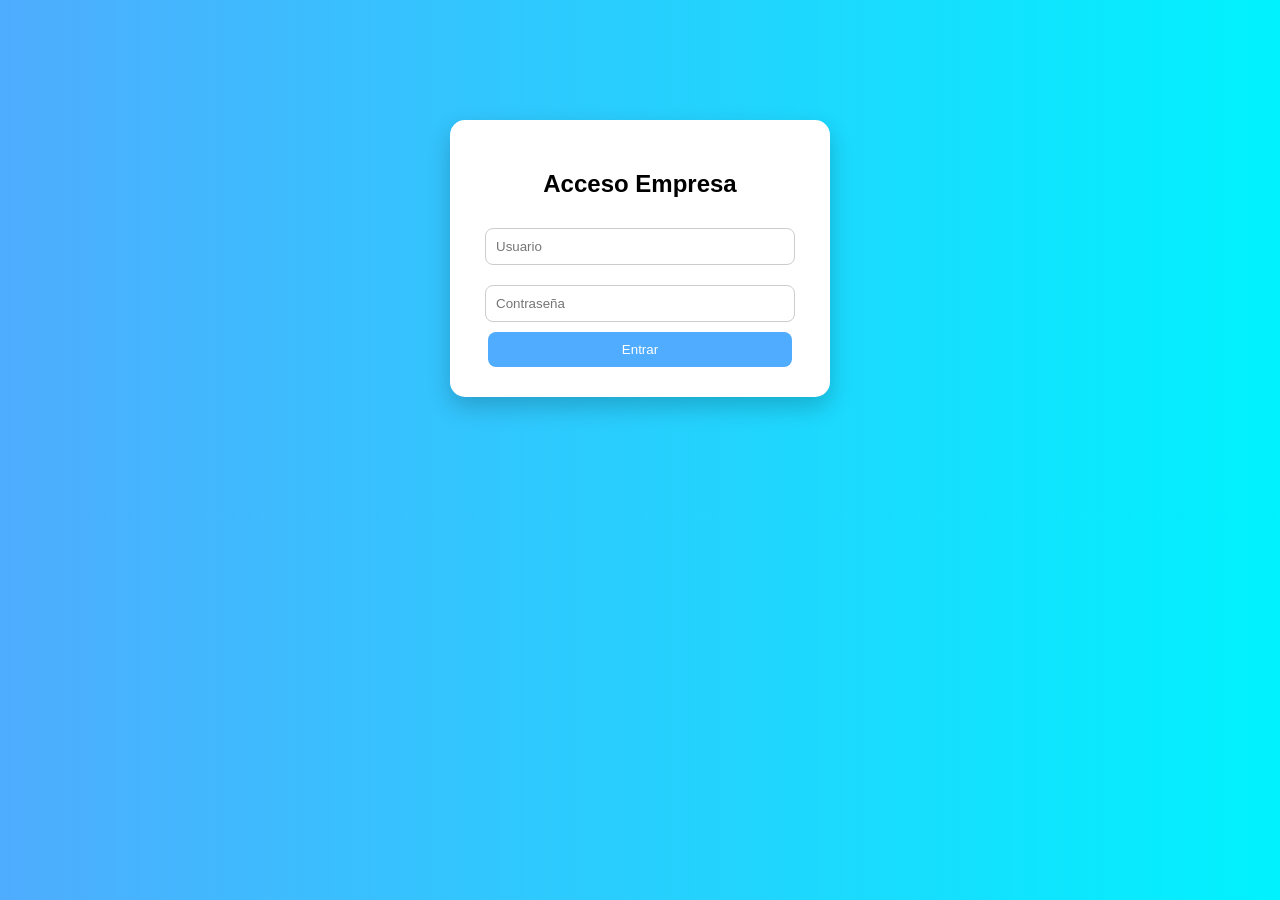
==== web/index.html @ afc1f155 "Añadir interfaz web dinámica" ====
<!DOCTYPE html>
<html lang="es">
<head>
    <meta charset="UTF-8">
    <title>Login Empresa</title>
    <link rel="stylesheet" href="styles.css">
</head>
<body>

<div class="login-container">
    <h2>Acceso Empresa</h2>

    <form onsubmit="login(event)">
        <input type="text" id="user" placeholder="Usuario" required>
        <input type="password" id="pass" placeholder="Contraseña" required>
        <button type="submit">Entrar</button>
    </form>
</div>

<script src="script.js"></script>
</body>
</html>
---- web/styles.css ----
body {
    font-family: Arial, sans-serif;
    background: linear-gradient(to right, #4facfe, #00f2fe);
    margin: 0;
}

/* LOGIN */
.login-container {
    background: white;
    padding: 30px;
    width: 320px;
    margin: 120px auto;
    border-radius: 15px;
    box-shadow: 0 10px 25px rgba(0,0,0,0.2);
    text-align: center;
}

.login-container h2 {
    margin-bottom: 20px;
}

input {
    width: 90%;
    padding: 10px;
    margin: 10px 0;
    border-radius: 8px;
    border: 1px solid #ccc;
}

button {
    background-color: #4facfe;
    color: white;
    border: none;
    padding: 10px;
    width: 95%;
    border-radius: 8px;
    cursor: pointer;
    transition: 0.3s;
}

button:hover {
    background-color: #00c6ff;
}

/* DASHBOARD */
h1 {
    color: white;
    text-align: center;
    margin-top: 20px;
}

.menu {
    text-align: center;
    margin: 20px;
}

.menu button {
    margin: 5px;
}

/* TARJETAS */
.seccion {
    background: white;
    width: 60%;
    margin: 20px auto;
    padding: 20px;
    border-radius: 15px;
    box-shadow: 0 10px 20px rgba(0,0,0,0.2);
}

.oculto {
    display: none;
}

/* TABLA */
table {
    width: 100%;
    border-collapse: collapse;
}

th {
    background-color: #4facfe;
    color: white;
}

td, th {
    padding: 10px;
    border-bottom: 1px solid #ddd;
}
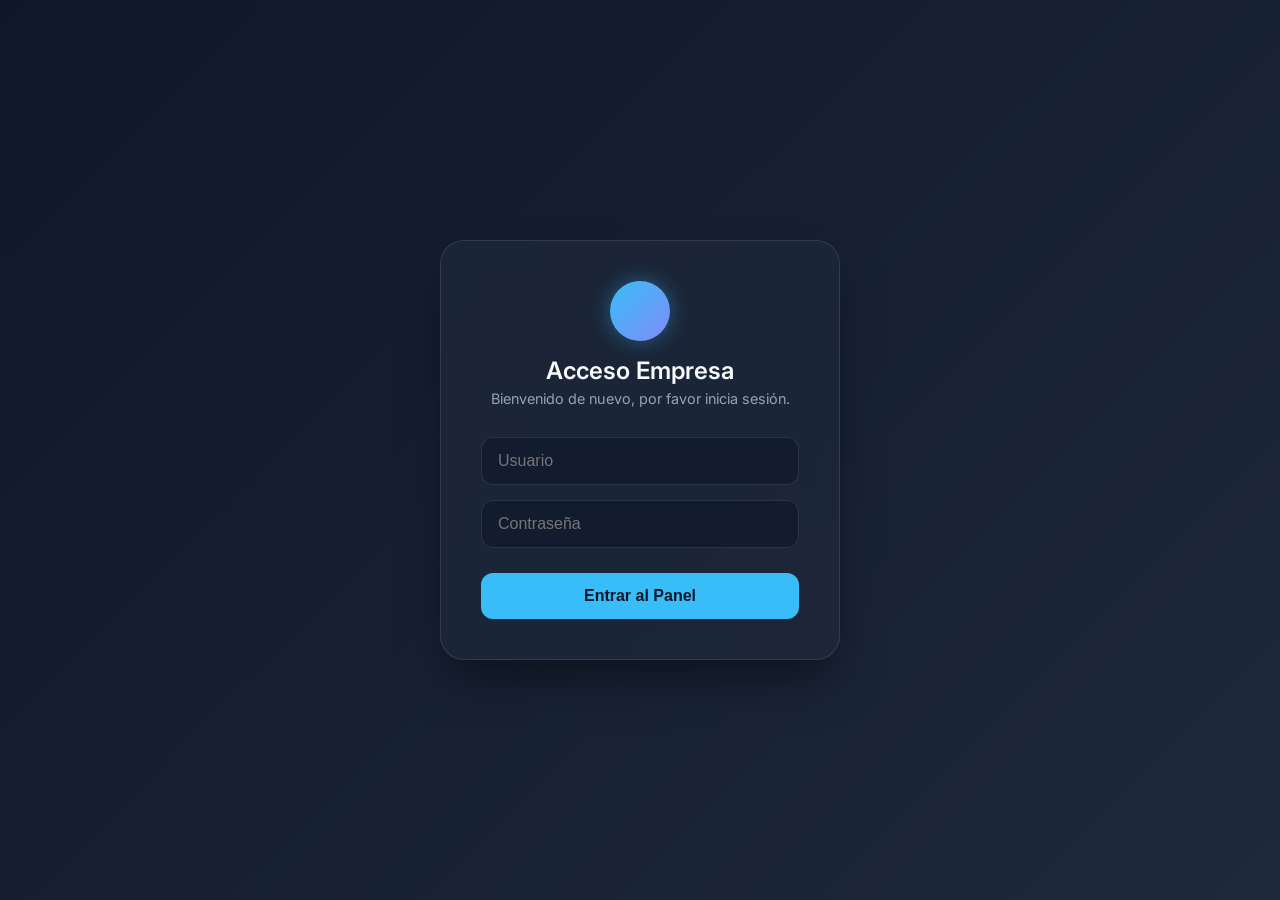
==== commit f23829df: "Web final mejorada" ====
--- a/web/index.html
+++ b/web/index.html
@@ -2,18 +2,28 @@
 <html lang="es">
 <head>
     <meta charset="UTF-8">
+    <meta name="viewport" content="width=device-width, initial-scale=1.0">
     <title>Login Empresa</title>
+    <link href="https://fonts.googleapis.com/css2?family=Inter:wght@300;400;500;600&display=swap" rel="stylesheet">
     <link rel="stylesheet" href="styles.css">
 </head>
-<body>
+<body class="login-page">
 
-<div class="login-container">
-    <h2>Acceso Empresa</h2>
+<div class="login-container glass-panel">
+    <div class="login-header">
+        <div class="logo-circle"></div>
+        <h2>Acceso Empresa</h2>
+        <p>Bienvenido de nuevo, por favor inicia sesión.</p>
+    </div>
 
     <form onsubmit="login(event)">
-        <input type="text" id="user" placeholder="Usuario" required>
-        <input type="password" id="pass" placeholder="Contraseña" required>
-        <button type="submit">Entrar</button>
+        <div class="input-group">
+            <input type="text" id="user" placeholder="Usuario" required>
+        </div>
+        <div class="input-group">
+            <input type="password" id="pass" placeholder="Contraseña" required>
+        </div>
+        <button type="submit" class="btn-primary">Entrar al Panel</button>
     </form>
 </div>
 
--- a/web/styles.css
+++ b/web/styles.css
@@ -1,89 +1,466 @@
+:root {
+    --bg-dark: #0f172a;
+    --bg-gradient: linear-gradient(135deg, #0f172a, #1e293b);
+    --glass-bg: rgba(30, 41, 59, 0.7);
+    --glass-border: rgba(255, 255, 255, 0.1);
+    --primary: #38bdf8;
+    --primary-hover: #0ea5e9;
+    --text-main: #f8fafc;
+    --text-muted: #94a3b8;
+    --card-shadow: 0 25px 50px -12px rgba(0, 0, 0, 0.5);
+}
+
+* {
+    box-sizing: border-box;
+    margin: 0;
+    padding: 0;
+}
+
 body {
-    font-family: Arial, sans-serif;
-    background: linear-gradient(to right, #4facfe, #00f2fe);
-    margin: 0;
+    font-family: 'Inter', sans-serif;
+    background: var(--bg-gradient);
+    color: var(--text-main);
+    min-height: 100vh;
+    display: flex;
+    flex-direction: column;
+}
+
+.glass-panel {
+    background: var(--glass-bg);
+    backdrop-filter: blur(16px);
+    -webkit-backdrop-filter: blur(16px);
+    border: 1px solid var(--glass-border);
+    box-shadow: var(--card-shadow);
 }
 
 /* LOGIN */
+.login-page {
+    justify-content: center;
+    align-items: center;
+}
+
 .login-container {
-    background: white;
+    padding: 40px;
+    width: 100%;
+    max-width: 400px;
+    border-radius: 24px;
+    text-align: center;
+    animation: slideUp 0.6s ease-out;
+}
+
+.login-header {
+    margin-bottom: 30px;
+}
+
+.logo-circle {
+    width: 60px;
+    height: 60px;
+    background: linear-gradient(135deg, var(--primary), #818cf8);
+    border-radius: 50%;
+    margin: 0 auto 15px;
+    box-shadow: 0 0 20px rgba(56, 189, 248, 0.4);
+}
+
+.logo-circle.small {
+    width: 40px;
+    height: 40px;
+    margin: 0 0 10px 0;
+}
+
+.login-header h2 {
+    font-weight: 600;
+    font-size: 1.5rem;
+    margin-bottom: 5px;
+}
+
+.login-header p {
+    color: var(--text-muted);
+    font-size: 0.9rem;
+}
+
+.input-group {
+    margin-bottom: 15px;
+}
+
+input {
+    width: 100%;
+    padding: 14px 16px;
+    border-radius: 12px;
+    border: 1px solid var(--glass-border);
+    background: rgba(15, 23, 42, 0.6);
+    color: var(--text-main);
+    font-size: 1rem;
+    outline: none;
+    transition: all 0.3s ease;
+}
+
+input:focus {
+    border-color: var(--primary);
+    box-shadow: 0 0 0 3px rgba(56, 189, 248, 0.2);
+}
+
+.btn-primary {
+    background: var(--primary);
+    color: #0f172a;
+    font-weight: 600;
+    font-size: 1rem;
+    border: none;
+    padding: 14px;
+    width: 100%;
+    border-radius: 12px;
+    cursor: pointer;
+    transition: all 0.3s ease;
+    margin-top: 10px;
+}
+
+.btn-primary:hover {
+    background: var(--primary-hover);
+    transform: translateY(-2px);
+    box-shadow: 0 10px 20px rgba(56, 189, 248, 0.3);
+}
+
+/* DASHBOARD */
+.dashboard-layout {
+    display: flex;
+    min-height: 100vh;
+    width: 100%;
+}
+
+.sidebar {
+    width: 280px;
+    padding: 30px 20px;
+    display: flex;
+    flex-direction: column;
+    border-right: 1px solid var(--glass-border);
+    border-radius: 0 24px 24px 0;
+}
+
+.sidebar-header {
+    display: flex;
+    align-items: center;
+    gap: 15px;
+    margin-bottom: 5px;
+}
+
+.highlight {
+    color: var(--primary);
+}
+
+.welcome-text {
+    color: var(--text-muted);
+    font-size: 0.85rem;
+    margin-bottom: 30px;
+    padding-left: 55px;
+}
+
+.menu {
+    display: flex;
+    flex-direction: column;
+    gap: 10px;
+}
+
+.nav-btn {
+    display: flex;
+    align-items: center;
+    gap: 15px;
+    background: transparent;
+    color: var(--text-muted);
+    border: none;
+    padding: 15px 20px;
+    border-radius: 12px;
+    font-size: 1rem;
+    font-weight: 500;
+    cursor: pointer;
+    transition: all 0.3s ease;
+    text-align: left;
+}
+
+.nav-btn .icon {
+    font-size: 1.2rem;
+}
+
+.nav-btn:hover {
+    background: rgba(255, 255, 255, 0.05);
+    color: var(--text-main);
+}
+
+.nav-btn.active {
+    background: rgba(56, 189, 248, 0.1);
+    color: var(--primary);
+    border-left: 4px solid var(--primary);
+}
+
+.main-content {
+    flex: 1;
+    display: flex;
+    flex-direction: column;
     padding: 30px;
-    width: 320px;
-    margin: 120px auto;
-    border-radius: 15px;
-    box-shadow: 0 10px 25px rgba(0,0,0,0.2);
-    text-align: center;
-}
-
-.login-container h2 {
-    margin-bottom: 20px;
-}
-
-input {
-    width: 90%;
-    padding: 10px;
-    margin: 10px 0;
-    border-radius: 8px;
-    border: 1px solid #ccc;
-}
-
-button {
-    background-color: #4facfe;
-    color: white;
-    border: none;
-    padding: 10px;
-    width: 95%;
+}
+
+.top-bar {
+    display: flex;
+    justify-content: space-between;
+    align-items: center;
+    padding: 20px 30px;
+    border-radius: 20px;
+    margin-bottom: 30px;
+}
+
+.top-bar h1 {
+    font-size: 1.4rem;
+    font-weight: 600;
+}
+
+.avatar {
+    width: 40px;
+    height: 40px;
+    background: var(--primary);
+    color: #0f172a;
+    border-radius: 50%;
+    display: flex;
+    align-items: center;
+    justify-content: center;
+    font-weight: bold;
+    font-size: 1.2rem;
+}
+
+.content-area {
+    flex: 1;
+}
+
+.seccion {
+    border-radius: 20px;
+    padding: 30px;
+}
+
+.seccion-header {
+    display: flex;
+    justify-content: space-between;
+    align-items: center;
+    margin-bottom: 25px;
+}
+
+.seccion-header h2 {
+    font-size: 1.3rem;
+    font-weight: 600;
+}
+
+.btn-secondary {
+    background: rgba(255, 255, 255, 0.1);
+    color: var(--text-main);
+    border: 1px solid var(--glass-border);
+    padding: 10px 20px;
     border-radius: 8px;
     cursor: pointer;
-    transition: 0.3s;
-}
-
-button:hover {
-    background-color: #00c6ff;
-}
-
-/* DASHBOARD */
-h1 {
-    color: white;
-    text-align: center;
-    margin-top: 20px;
-}
-
-.menu {
-    text-align: center;
-    margin: 20px;
-}
-
-.menu button {
-    margin: 5px;
-}
-
-/* TARJETAS */
-.seccion {
-    background: white;
-    width: 60%;
-    margin: 20px auto;
-    padding: 20px;
-    border-radius: 15px;
-    box-shadow: 0 10px 20px rgba(0,0,0,0.2);
-}
-
+    transition: all 0.3s ease;
+}
+
+.btn-secondary:hover {
+    background: rgba(255, 255, 255, 0.2);
+}
+
+/* TABS & VISIBILITY */
 .oculto {
-    display: none;
+    display: none !important;
 }
 
 /* TABLA */
+.table-container {
+    overflow-x: auto;
+}
+
 table {
     width: 100%;
     border-collapse: collapse;
+    text-align: left;
 }
 
 th {
-    background-color: #4facfe;
-    color: white;
-}
-
-td, th {
-    padding: 10px;
-    border-bottom: 1px solid #ddd;
+    padding: 15px;
+    color: var(--text-muted);
+    font-weight: 500;
+    border-bottom: 1px solid var(--glass-border);
+}
+
+td {
+    padding: 15px;
+    border-bottom: 1px solid rgba(255, 255, 255, 0.05);
+    vertical-align: middle;
+}
+
+tbody tr {
+    transition: background 0.3s ease;
+}
+
+tbody tr:hover {
+    background: rgba(255, 255, 255, 0.02);
+}
+
+.user-cell {
+    display: flex;
+    align-items: center;
+    gap: 15px;
+}
+
+.avatar-small {
+    width: 32px;
+    height: 32px;
+    border-radius: 50%;
+    background: #64748b;
+    display: flex;
+    align-items: center;
+    justify-content: center;
+    font-size: 0.8rem;
+    font-weight: bold;
+}
+
+.avatar-small.admin {
+    background: #f59e0b;
+}
+
+.badge {
+    padding: 5px 12px;
+    border-radius: 20px;
+    font-size: 0.8rem;
+    font-weight: 500;
+}
+
+.badge.it { background: rgba(56, 189, 248, 0.2); color: #38bdf8; }
+.badge.rrhh { background: rgba(167, 139, 250, 0.2); color: #a78bfa; }
+.badge.dir { background: rgba(244, 63, 94, 0.2); color: #f43f5e; }
+
+.status.active {
+    color: #10b981;
+    display: flex;
+    align-items: center;
+    gap: 6px;
+}
+
+.status.active::before {
+    content: '';
+    display: inline-block;
+    width: 8px;
+    height: 8px;
+    background: #10b981;
+    border-radius: 50%;
+    box-shadow: 0 0 8px #10b981;
+}
+
+/* LISTAS GRUPOS */
+.styled-list {
+    list-style: none;
+    display: flex;
+    flex-direction: column;
+    gap: 15px;
+}
+
+.styled-list li {
+    display: flex;
+    align-items: center;
+    gap: 20px;
+    padding: 20px;
+    background: rgba(255, 255, 255, 0.03);
+    border: 1px solid var(--glass-border);
+    border-radius: 12px;
+    transition: transform 0.3s ease;
+}
+
+.styled-list li:hover {
+    transform: translateX(5px);
+    background: rgba(255, 255, 255, 0.05);
+}
+
+.list-icon {
+    font-size: 2rem;
+    background: rgba(255, 255, 255, 0.1);
+    width: 60px;
+    height: 60px;
+    display: flex;
+    align-items: center;
+    justify-content: center;
+    border-radius: 12px;
+}
+
+.list-content strong {
+    display: block;
+    font-size: 1.1rem;
+    margin-bottom: 5px;
+    color: var(--text-main);
+}
+
+.list-content span {
+    color: var(--text-muted);
+    font-size: 0.9rem;
+}
+
+/* GRID PERMISOS */
+.grid-cards {
+    display: grid;
+    grid-template-columns: repeat(auto-fit, minmax(250px, 1fr));
+    gap: 20px;
+}
+
+.perm-card {
+    background: rgba(255, 255, 255, 0.03);
+    border: 1px solid var(--glass-border);
+    padding: 25px;
+    border-radius: 16px;
+    transition: all 0.3s ease;
+}
+
+.perm-card:hover {
+    transform: translateY(-5px);
+    background: rgba(255, 255, 255, 0.05);
+    border-color: rgba(56, 189, 248, 0.3);
+}
+
+.perm-icon {
+    width: 50px;
+    height: 50px;
+    background: rgba(56, 189, 248, 0.1);
+    color: var(--primary);
+    border-radius: 12px;
+    display: flex;
+    align-items: center;
+    justify-content: center;
+    font-weight: bold;
+    font-size: 1.2rem;
+    margin-bottom: 20px;
+}
+
+.perm-icon.public {
+    background: rgba(167, 139, 250, 0.1);
+    color: #a78bfa;
+}
+
+.perm-card h3 {
+    margin-bottom: 10px;
+    font-size: 1.1rem;
+}
+
+.perm-card p {
+    color: var(--text-muted);
+    font-size: 0.9rem;
+    line-height: 1.5;
+}
+
+/* ANIMATIONS */
+@keyframes slideUp {
+    from {
+        opacity: 0;
+        transform: translateY(20px);
+    }
+    to {
+        opacity: 1;
+        transform: translateY(0);
+    }
+}
+
+.fade-in {
+    animation: fadeIn 0.4s ease-out;
+}
+
+@keyframes fadeIn {
+    from { opacity: 0; }
+    to { opacity: 1; }
 }
